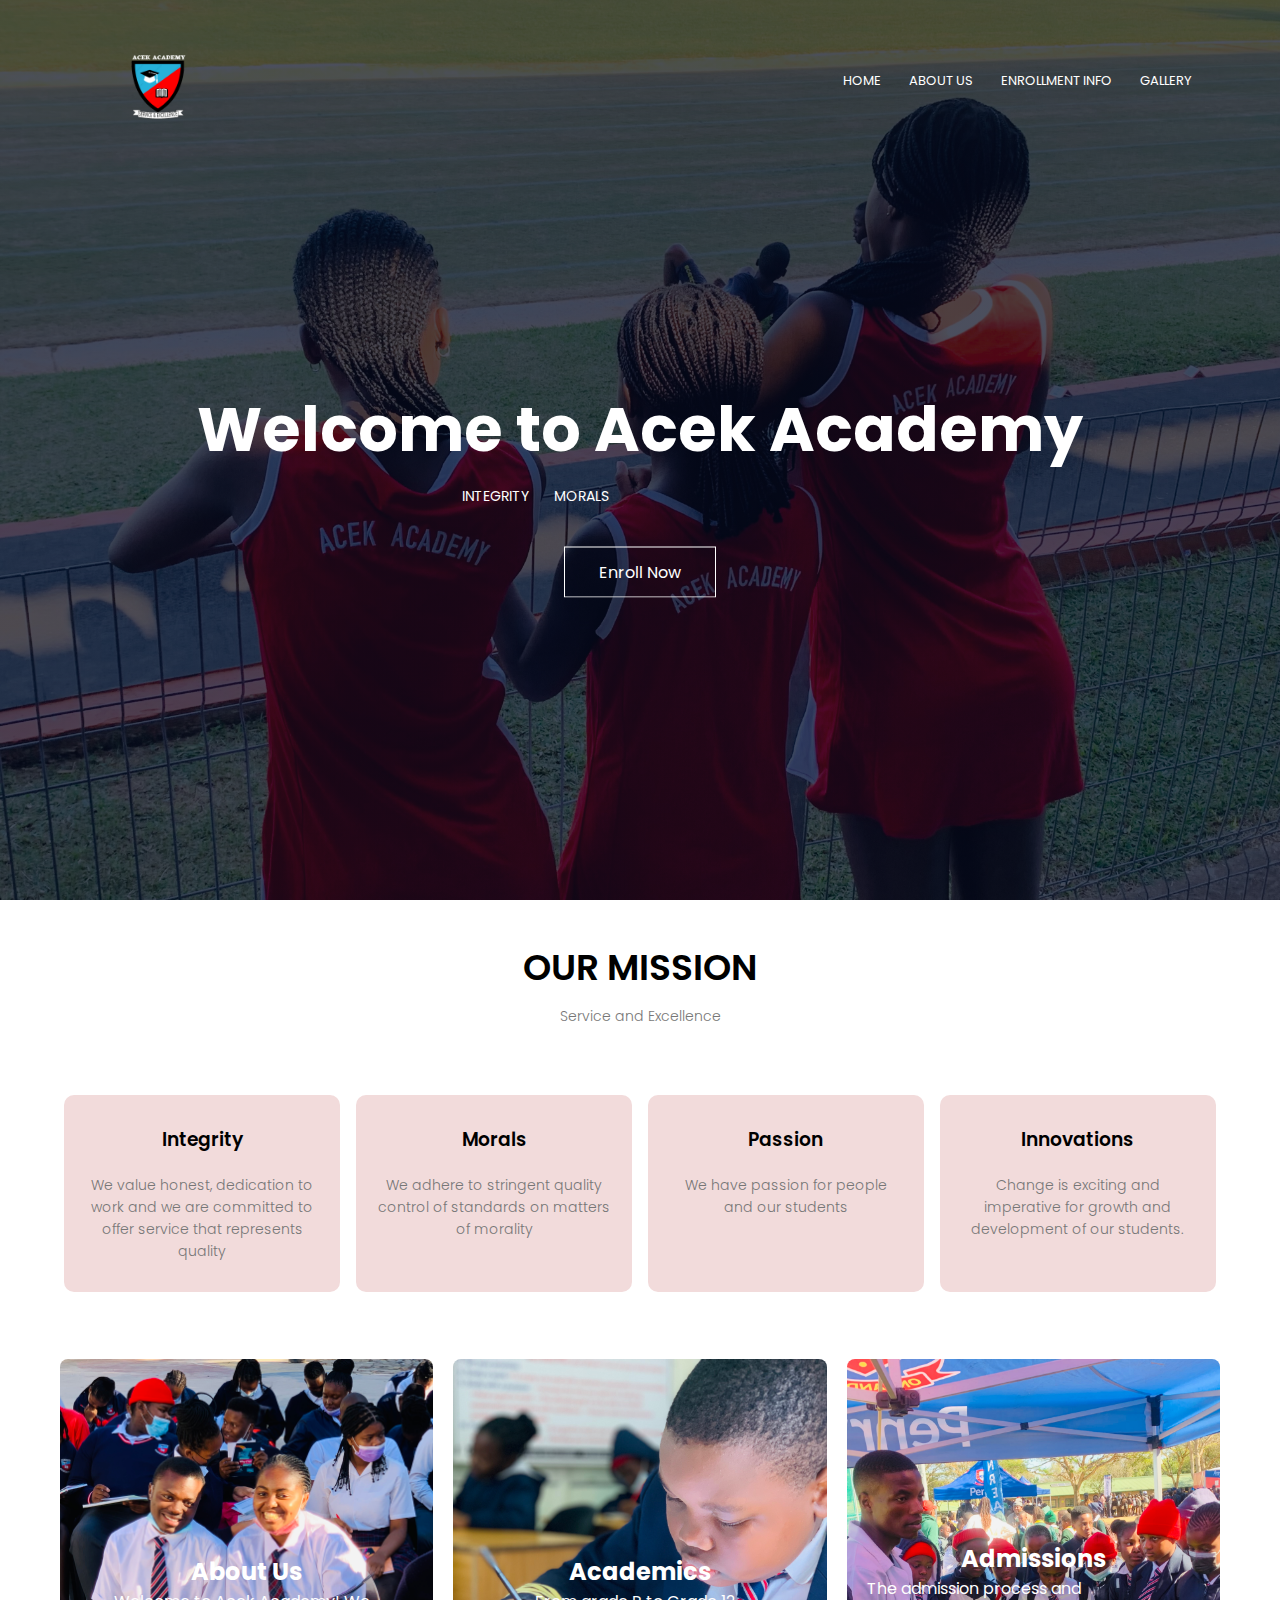
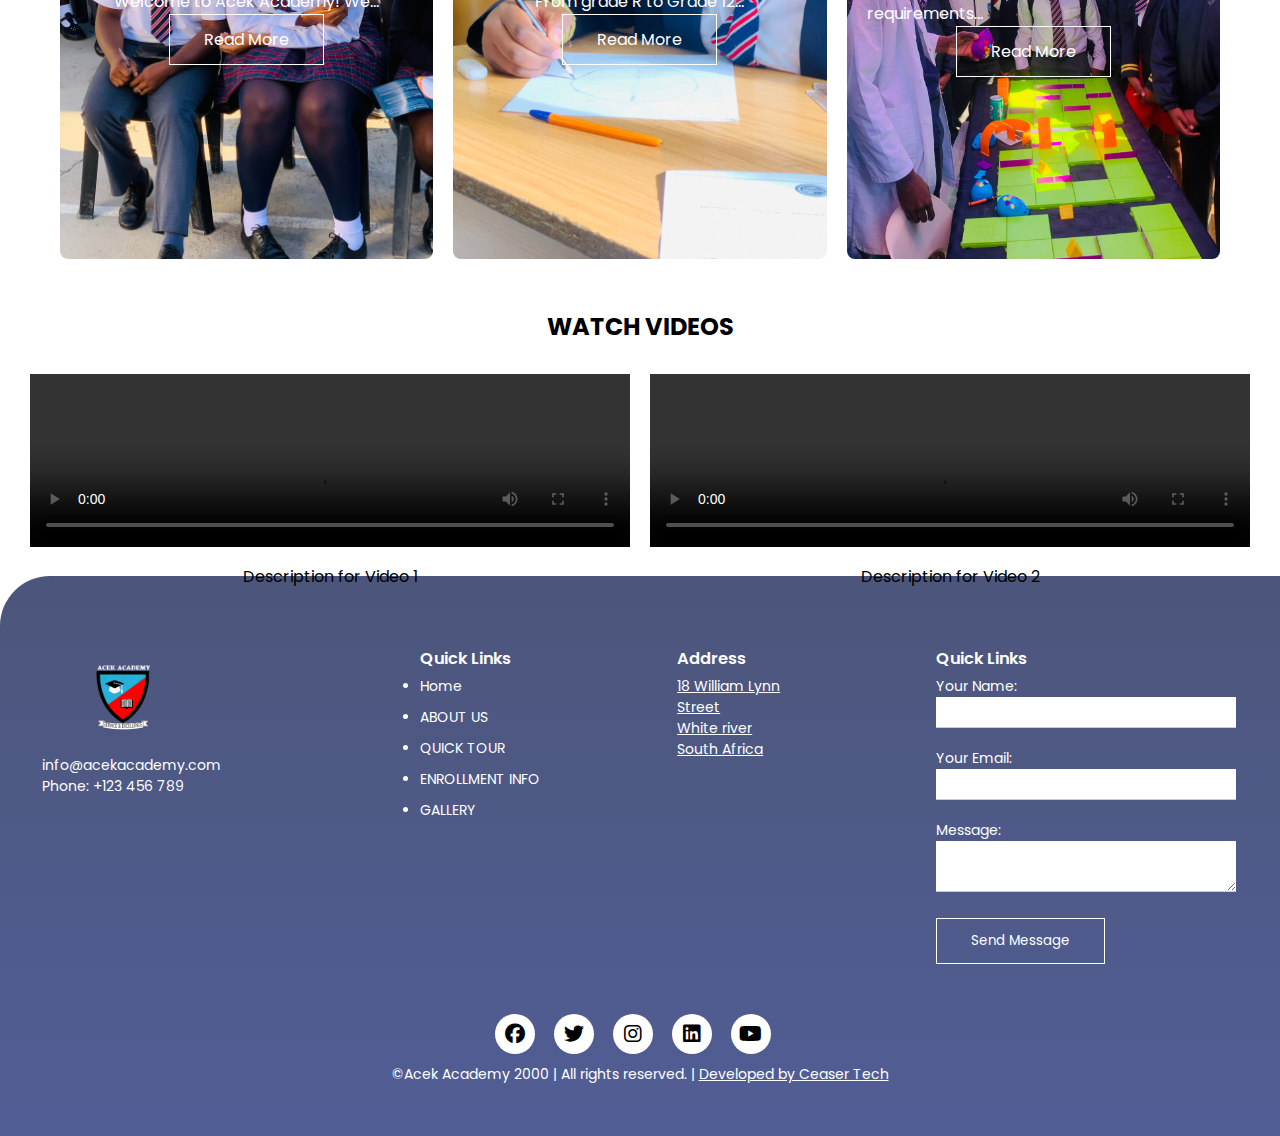
==== index.html @ a9a50a2d "video fix" ====
<!DOCTYPE html>
<html lang="en">
<head>
    <meta charset="UTF-8">
    <meta name="viewport" content="width=device-width, initial-scale=1.0">
    <meta name="description" content="Welcome to Acek Academy - Providing high-quality education since 2000">
    <meta name="keywords" content="school, education, academics, admissions, contact us">
    <title>Acek Academy</title>
    <link rel="stylesheet" href="style.css">
    <link rel="preconnect" href="https://fonts.googleapis.com">
    <link rel="preconnect" href="https://fonts.gstatic.com" crossorigin>
    <link href="https://fonts.googleapis.com/css2?family=Poppins:wght@100;200;400;600;700&display=swap" rel="stylesheet">
    <link rel="stylesheet" href="https://cdnjs.cloudflare.com/ajax/libs/font-awesome/6.4.2/css/all.min.css">
    <script src="script.js" defer></script>
</head>
<body>
    <header class="header">
        <nav>
            <a href="index.html"><img src="ACEK.gif" alt="Acek Academy"></a>
            <div class="nav-links" id="navLinks">
                <i class="fas fa-times" onclick="hideMenu()"></i>
                <ul>
                    <li><a href="index.html">HOME</a></li>
                    <li><a href="about.html">ABOUT US</a></li>
                    <li><a href="application.html">ENROLLMENT INFO</a></li>
                    <li><a href="gallery.html">GALLERY</a></li>
                </ul>
            </div>
            <i class="fas fa-bars" onclick="showMenu()"></i>
        </nav>
        <div class="text-box">
            <h1>Welcome to Acek Academy</h1>
            <div class="scrolling-words">
                <p class="word">INTEGRITY</p>
                <p class="word">MORALS</p>
                <p class="word">PASSION</p>
                <p class="word">INNOVATION</p>
            </div>
            <a href="application.html" class="enrollbtn">Enroll Now</a>

        </div>
    </header>
    <section class="mission">
        <h1>OUR MISSION</h1>
        <p>Service and Excellence</p>
        <div class="row">
            <div class="mission-col">
                <h3>Integrity</h3>
                <p>We value honest, dedication to work and we are committed to offer service that represents quality</p>
            </div>
            <div class="mission-col">
                <h3>Morals</h3>
                <p>We adhere to stringent quality control of standards on matters of morality</p>
            </div>
            <div class="mission-col">
                <h3>Passion</h3>
                <p>We have passion for people and our students</p>
            </div>
            <div class="mission-col">
                <h3>Innovations</h3>
                <p>Change is exciting and imperative for growth and development of our students.</p>
            </div>
        </div>
    </section>
    <div class="container">
        <section id="about" class="section about-section">
            <div class="section-content">
                <h2>About Us</h2>
                <p>Welcome to Acek Academy! We...</p>
                <a href="about.html" class="enrollbtn">Read More</a>
            </div>
        </section>

        <section id="academics" class="section academics-section">
            <div class="section-content">
                <h2>Academics</h2>
                <p>From grade R to Grade 12...</p>
                <a href="#" class="enrollbtn">Read More</a>
            </div>
        </section>

        <section id="admissions" class="section admissions-section">
            <div class="section-content">
                <h2>Admissions</h2>
                <p>The admission process and requirements...</p>
                <a href="#" class="enrollbtn">Read More</a>
            </div>
        </section>
    </div>
    <div class="textbox">
        <h2>WATCH VIDEOS</h2>
    </div>    
    <div class="video-container">
        <div class="video-wrapper">
            <video class="video" controls autoplay>
                <source src="reg.mp4" type="video/mp4">
            </video>
            <p class="description">Description for Video 1</p>
        </div>
        <div class="video-wrapper">
            <video class="video" controls>
                <source src="alumni.mp4" type="video/mp4">
            </video>
            <p class="description">Description for Video 2</p>
        </div>
    </div>
    
    <footer>
        <div class="footer-content">
            <div class="footer-section">
                <img src="ACEK.gif" class="logo">
                <p> info@acekacademy.com</p>
                <p>Phone: +123 456 789</p>
            </div>
            <div class="footer-section">
                <h3>Quick Links</h3>
                <ul>
                    <li><a href="index.html">Home</a></li>
                    <li><a href="about.html">ABOUT US</a></li>
                    <li><a href="#">QUICK TOUR</a></li>
                    <li><a href="application.html">ENROLLMENT INFO</a></li>
                    <li><a href="gallery.html">GALLERY</a></li>
                </ul>
            </div>
            <div class="footer-section">
                <h3>Address</h3>
                <p><a href="https://maps.app.goo.gl/N7jHxMnHznUJ6x12A" target="_blank">18 William Lynn <br> Street<br> White river<br>South Africa</a></p>
            </div>
            <div class="footer-section">
                <form action="contact_form" method="post">
                    <h3>Quick Links</h3>
                    <label for="name">Your Name:<input type="text" id="name" name="name" required></label>
                    <label for="email">Your Email:<input type="email" id="email" name="email" required></label>
                    <label for="message">Message:<textarea id="message" name="message" required></textarea></label>
                    <input type="submit" value="Send Message">
                </form>
            </div>
        </div>
        <hr>
        <div class="social-icons">
            <a href="https://www.facebook.com/acekacademyza"><i class="fab fa-facebook"></i></a>
            <a href="https://twitter.com/Acekacademy"><i class="fab fa-twitter"></i></a>
            <a href="https://www.instagram.com/acekacademy/"><i class="fab fa-instagram"></i></a>
            <a href="https://www.linkedin.com"><i class="fab fa-linkedin"></i></a>
            <a href="https://www.youtube.com/@acekacademy362"><i class="fab fa-youtube"></i></a>
        </div>
        
        <div class="copyright">
            <p>&copy;Acek Academy 2000 | All rights reserved. | <a href="https://ceaser.co.za" target="_blank"> Developed
                    by Ceaser Tech</a></p>
        </div>
    </footer>
</body>
</html>
---- style.css ----
* {
    margin: 0;
    padding: 0;
    font-family: 'Poppins', sans-serif;
}

/* Resetting margin and padding for all elements */

.header {
    min-height: 100vh; /* Minimum height of the header to cover the viewport */
    width: 100%; /* Full width of the viewport */
    background-image: linear-gradient(rgba(4, 9, 30, 0.7), rgba(4, 9, 30, 0.7)), url(IMG_7932.jpeg); /* Background image with linear gradient overlay */
    background-position: center; /* Center the background image */
    background-size: cover; /* Cover the entire header with the background image */
    position: relative; /* Position relative for absolute positioning of child elements */
    overflow-x: hidden;
}

nav {
    display: flex; /* Display navigation items in a flex container */
    padding: 2% 6%; /* Padding for the navigation */
    justify-content: space-between; /* Space items evenly along the main axis */
    align-items: center; /* Center items along the cross axis */
}

nav img {
    width: 200px; /* Set the width of the logo */
}

.nav-links {
    flex: 1; /* Allow the navigation links to take up remaining space */
    text-align: right; /* Align navigation links to the right */
}

.nav-links ul li{
    list-style: none; /* Remove default list styles */
    display: inline-block; /* Display the list horizontally */
    padding: 8px 12px; /* Padding for the list items */
    position: relative; /* Position relative for absolute positioning of child elements */
}
.nav-links ul li a{
    color: white;
    text-decoration: none;
    font-size: 13px;
}
.nav-links ul li::after{
    content: '';
    width: 0%;
    height: 2px;
    background:#7e0a02;
    display: block;
    margin: auto;
    transition: 0.5s;
}
.nav-links ul li:hover:after{
    width: 100%;
}

.text-box{
    width: 90%;
    color: #fff;
    position: absolute;
    top: 50%;
    left: 50%;
    transform: translate(-50%,-50%);
    text-align: center;
    overflow: hidden;
    margin-top: 40px; /* Adjusted margin from the header */
}

.scrolling-words {
    white-space: nowrap; /* Prevent words from wrapping */
}

.scrolling-words .word {
    margin-right: 20px; /* Add spacing between words */
    opacity: 0; /* Initially hide words */
    display: inline-block; /* Display words in a row */
    animation: slide 10s infinite; /* Apply animation */
}

@keyframes slide {
    0% { opacity: 0; transform: translateX(100%); } /* Initial position */
    25%, 75% { opacity: 1; transform: translateX(0%); } /* Visible position */
    100% { opacity: 0; transform: translateX(-100%); } /* Final position */
}

.text-box h1{
    font-size: 62px;
}

.text-box p{
    margin: 10px 0 40px;
    font-size: 14px;
    color: #fff;
}

.enrollbtn{
    display: inline-block;
    text-decoration: none;
    color: #fff;
    border: 1px solid #fff;
    padding: 12px 34px;
    background: transparent;
    position: relative;
    cursor: pointer;
}

.enrollbtn:hover{
    border: 1px solid #7e0a02;
    background: #7e0a02;
    transition: 1s;
}

nav .fas{
    display: none;
}

@media(max-width: 700px){
    .text-box h1{
        font-size: 20px;
    }
    .nav-links ul li{
        display: block;
    }
    .nav-links{
        position: absolute;
        background:rgb(10, 10, 61);
        height: 100vh;
        width: 200px;
        top:0;
        right: -200px;
        text-align: left;
        z-index: 2;
        transition: 1s;
    }
    body.menu-open{
        overflow-x: hidden;
    }
    .nav-links.open{
        right:0;
    }
    nav .fas{
        display: block;
        color: #fff;
        font-size: 22px;
        cursor: pointer;
    }
    .nav-links ul {
        padding: 30px;
    }
}

/* Mission section adjustments */
.mission{
    width: 90%;
    margin: auto;
    text-align: center;
    padding-top: 40px;
    transition: transform 0.5s ease;
}

.mission h1 {
    font-size: 36px;
    font-weight: 600;
}

.mission p {
    color: #777;
    font-size: 14px;
    font-weight: 300;
    line-height: 22px;
    padding: 10px;
}

.row {
    margin-top: 5%;
    display:flex;
    justify-content: space-between;
}

.mission-col{
    flex-basis: 24%;
    background: #f2dbdb;
    border-radius: 10px;
    margin-bottom: 5%;
    padding: 20px 12px;
    box-sizing: border-box;
    transition: 0.5s;
}
h3{
    text-align: center;
    font-weight: 600;
    margin: 10px 0;
}
.mission-col:hover{
    box-shadow: 0 0 20px 0 rgba(0, 0, 0, 0.2);
}
.mission:nth-child(-n+3) {
    display: block;
    transform: translateX(0);
  }
  
  /* Move the hidden section to the left to create a sliding effect */
  .mission:nth-child(n+4) {
    transform: translateX(-100%);
  }
@media(max-width: 700px) {
    .row{
        flex-direction: column;
        display: flex;
    }
    .mission-col{
        flex-basis: 31%;
    }
}
/* 3 sections*/
.container {
    display: flex;
    flex-wrap: wrap;
    justify-content: space-between;
    margin-left: 50px;
    margin-right: 50px;
    max-height: fit-content;
    margin-bottom: 20px;
}

.section {
    flex: 1 1 30%;
    margin: 10px;
    transition: transform 0.3s ease-in-out; /* Added transition property for pop effect */
}

.section-content {
    padding: 20px;
    max-width: 800px;
    width: 100%;
    box-sizing: border-box;
    display: flex;
    flex-direction: column;
    justify-content: center; /* Center content vertically */
    align-items: center; /* Center content horizontally */
    height: 100%; /* Make the content take full height of the section */
}
.section-content h2, .section-content p {
    color: white;
}
.section {
    flex: 1 1 30%;
    margin: 10px;
    transition: transform 0.3s ease-in-out; /* Added transition property for pop effect */
    border-radius: 8px; /* Added border-radius for smooth corners */
    overflow: hidden; /* Ensure the border-radius is applied to the background */
}

.section:hover {
    transform: scale(1.03);
}

.about-section {
    background: url("IMG_6585.jpeg") center/cover;
    height: 500px;
    width: auto;
}

.academics-section {
    background: url("IMG_6133.jpeg") center/cover;
    height: 500px;
    width: auto;
}

.admissions-section {
    background: url("IMG_6368.jpeg") center/cover;
    height: 500px;
    width: auto;
}
@media (max-width: 700px) {
    .container {
        flex-direction: column; /* Stack sections vertically on smaller screens */
    }
}
/* video section*/
.textbox {
    width: 100%; /* Adjust as needed */
    max-width: 400px; /* Maximum width of the text box */
    margin: 0 auto; /* Center the text box horizontally */
    padding: 20px;
}
.textbox, .h2{
    text-align: center;
}
.video-container {
    display: flex;
    flex-wrap: wrap; /* Allow videos to wrap to the next line on smaller screens */
    justify-content: center; /* Center the videos horizontally */
    height: 90%;
}

.video-wrapper {
    text-align: center;
    margin: 10px; /* Add some spacing between videos */
    flex: 1 0 45%; /* Each video takes up 45% of the available space */
    max-width: 600px; /* Limit the maximum width of each video wrapper */
}

.video {
    width: 100%; /* Videos take up 100% of the width within their wrapper */
    height: 90%;
    object-fit: fill;
}

.description {
    margin-top: 10px;
}
/* Center the play button */
.video::-webkit-media-controls-start-playback-button {
    position: absolute;
    top: 50%;
    left: 50%;
    transform: translate(-50%, -50%);
    background: rgba(0, 0, 0, 0.7);
    border: none;
    border-radius: 50%;
    width: 50px;
    height: 50px;
    color: white;
    font-size: 24px;
    display: flex;
    align-items: center;
    justify-content: center;
    cursor: pointer;
}

/* For Firefox */
.video::-moz-media-controls-play-button {
    position: absolute;
    top: 50%;
    left: 50%;
    transform: translate(-50%, -50%);
    background: rgba(0, 0, 0, 0.7);
    border: none;
    border-radius: 50%;
    width: 50px;
    height: 50px;
    color: white;
    font-size: 24px;
    display: flex;
    align-items: center;
    justify-content: center;
    cursor: pointer;
}

/* footer*/
footer {
    width: 100%;
    background: linear-gradient(rgba(0, 14, 67, 0.7), rgba(7, 25, 104, 0.7));
    color: #fff;
    padding: 50px 0;
    border-top-left-radius: 50px;
    font-size: 14px;
    overflow-x: hidden;

}
.footer-content{
    width:95% ;
    margin: auto;
    display: flex;
    justify-content:space-between;
}

.footer-section{
    flex-basis: 25%;
    padding: 10px;
}
.footer-section:nth-child(2), .footer-section:nth-child(3){
     flex-basis: 15%;
}
.logo{
    width: 200px;
    height: auto;
    margin-bottom: auto;
}
.footer-content h3{
    width: fit-content;
    margin-bottom: 5px;
    position: relative;
}
.email-id{
    width: fit-content;
}

ul li{
    font-style: none;
    margin-bottom: 10px;
    color: #fff;
}
ul li a{
    text-decoration: none;
    color: white;
}
.footer-section, a{
    color: white;
}
form {
    width: 300px; /* Adjust the width as needed */
    margin: 0 auto; /* Center the form */
}

label {
    display: block;
    margin-bottom: 10px;
}

input[type="text"],
input[type="email"],
textarea {
    border: none;
    border-bottom: 1px solid #ccc; /* Bottom border */
    width: 100%;
    padding: 5px;
    margin-bottom: 10px;
    box-sizing: border-box; /* Ensure padding and border are included in the width */
}

input[type="submit"] {
    display: inline-block;
    text-decoration: none;
    color: #fff;
    border: 1px solid #fff;
    padding: 12px 34px;
    background: transparent;
    position: relative;
    cursor: pointer;
}

input[type="submit"]:hover {
    border: 1px solid #7e0a02;
    background: #7e0a02;
    transition: 1s;
}
hr{
    width:90% ;
    border: 0;
    margin: 20px auto;


}
.social-icons {
    margin-top: 10px;
    text-align: center; /* Center align social icons */
}

.social-icons i {
    display: inline-block; /* Ensure icons are displayed inline */
    width: 40px;
    height: 40px;
    line-height: 40px;
    font-size: 20px;
    color: #000;
    background: #fff;
    margin-right: 15px;
    text-align: center;
    border-radius: 50%;
}

.copyright {
    text-align: center; /* Center align copyright text */
    margin-top: 10px;
    margin-bottom: 1px;
}
@media(max-width: 700px) {
    footer {
        padding: 50px 0 100px; /* Increase bottom padding to accommodate the footer content */
    }
    .footer-content {
        flex-wrap: wrap; /* Allow footer content to wrap to the next line */
        justify-content: center; /* Center align content */
    }

    .footer-section {
        flex-basis: 100%; /* Set the width to 100% for smaller screens */
        margin-bottom: 20px; /* Increase margin between footer sections */
        text-align: center; /* Center align text */
    }

    .footer-section:nth-child(2),
    .footer-section:nth-child(3) {
        flex-basis: 50%; /* Set the width to 50% for smaller screens */
        text-align: left; /* Left align text */
    }

    .footer-section h3 {
        margin-bottom: 10px; /* Adjust margin for heading */
        text-align:center; /* Center align "Contact Us" heading */
    }

    .footer-section .email-id,
    .footer-section ul {
        text-align: center; /* Center align contact information and list */
        margin-left: 0; /* Reset margin for the email-id and ul */
    }
}

/* about us */
.rows {
    margin-top: 5%;
    display: flex;
    justify-content: space-between;
}
.camprow{
    padding-top: 50px;
    height: auto;
}
.campus{
    width: 90%;
    margin: auto;
    text-align: center;
    padding-top: 50px;
}

.campus-col{
    flex-basis: 23%;
    border-radius: 18px;
    position: relative;
    margin-bottom: 30px;
    overflow: hidden;
}
.campus-col img{
    width: 100%;
    display: block;
}
.layer{
    background:transparent;
    width: 100%;
    height: 100%;
    position: absolute;
    top: 0;
    left: 0;
    transition: 0.5s;
    opacity: 1;
}
.layer:hover{
    background:rgba(226,0,0.7);
    opacity: 0.1;
}
.layer h3{
    width: 100%;
    font-weight: 500;
    color: #fff;
    bottom: 0;
    left:50%;
    transform: translateX(-50%);
    position: absolute;
    opacity: 0;
    transition: 0.5s;
}
.layer:hover h3{
    bottom: 49%;
    opacity: 1;
}
/*gallery*/

/* Your existing styles for the body, etc. */

#image-slider-section {
    margin: 10%; /* Adjust margin as needed */
    padding: 20px; /* Adjust padding as needed */
    background-color: #f0f0f0; /* Set a background color if desired */
}

#slider-container {
    width: 100%;
    overflow: hidden;
    position: relative;
    height: 60%;
}

#image-slider {
    display: flex;
    transition: transform 3s ease-in-out;
}

.slider-image {
    width: 100%;
    height: auto;
}

.arrow {
    position: absolute;
    top: 50%;
    transform: translateY(-50%);
    cursor: pointer;
    font-size: 24px;
    color: white;
    background-color: black;
    padding: 10px;
    border: none;
    outline: none;
    user-select: none;
    z-index: 1;
}

#prev {
    left: 10px;
}

#next {
    right: 10px;
}

/* Application */

.upload-btn-wrapper {
    position: relative;
    overflow: hidden;
    display: inline-block;
}

.btn {
    border: 2px solid gray;
    color: gray;
    background-color: white;
    padding: 8px 20px;
    border-radius: 8px;
    font-size: 16px;
    font-weight: bold;
}

.upload-btn-wrapper input[type=file] {
    font-size: 100px;
    position: absolute;
    left: 0;
    top: 0;
    opacity: 0;
}

.upload-btn-wrapper .btn:hover {
    border-color: black;
}

.campus .ul .li{
    text-decoration: none;
    color: #000;
}
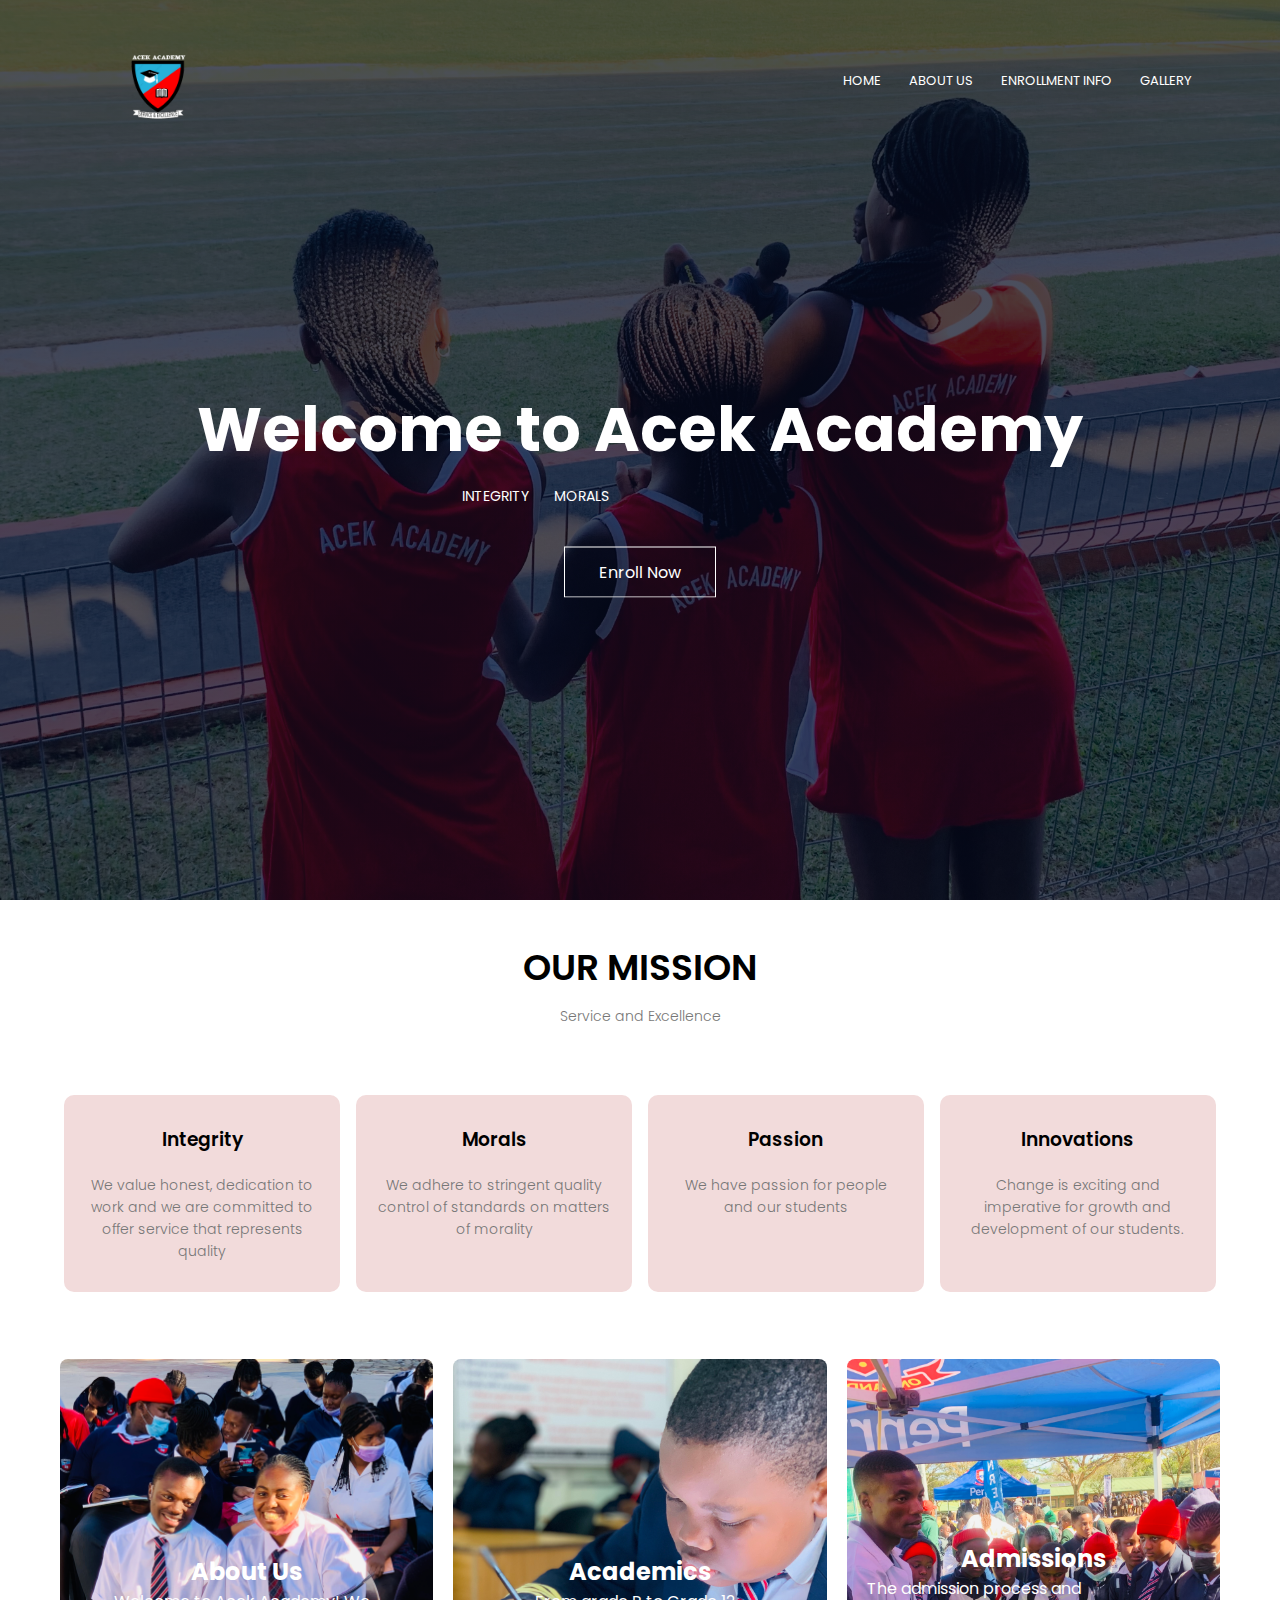
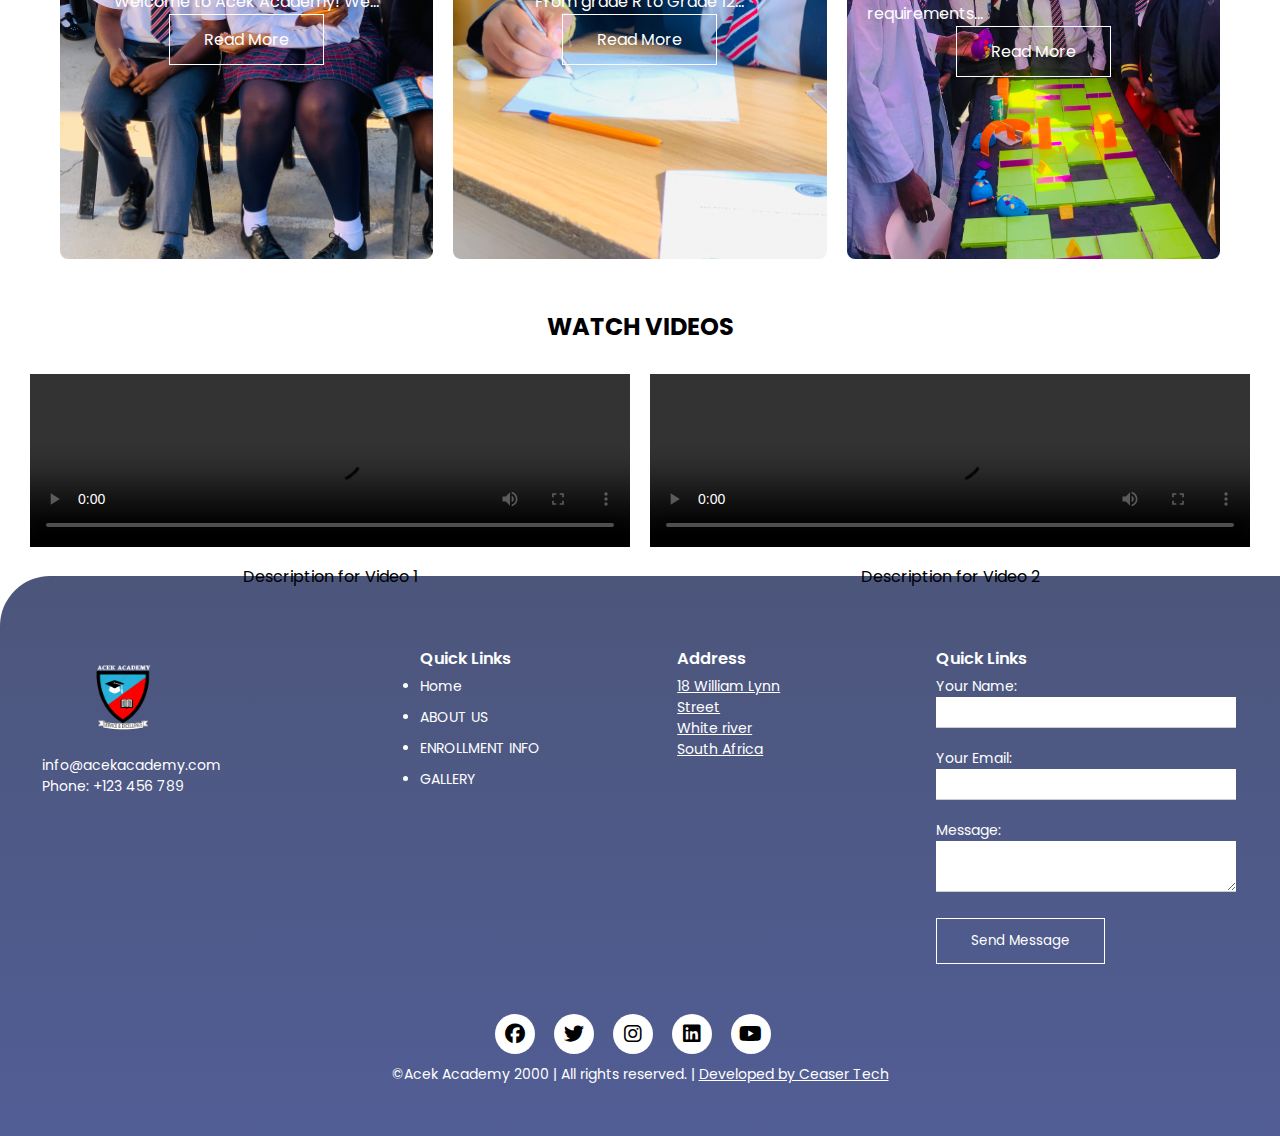
==== commit 22c65467: "video fix" ====
--- a/index.html
+++ b/index.html
@@ -117,7 +117,6 @@
                 <ul>
                     <li><a href="index.html">Home</a></li>
                     <li><a href="about.html">ABOUT US</a></li>
-                    <li><a href="#">QUICK TOUR</a></li>
                     <li><a href="application.html">ENROLLMENT INFO</a></li>
                     <li><a href="gallery.html">GALLERY</a></li>
                 </ul>
